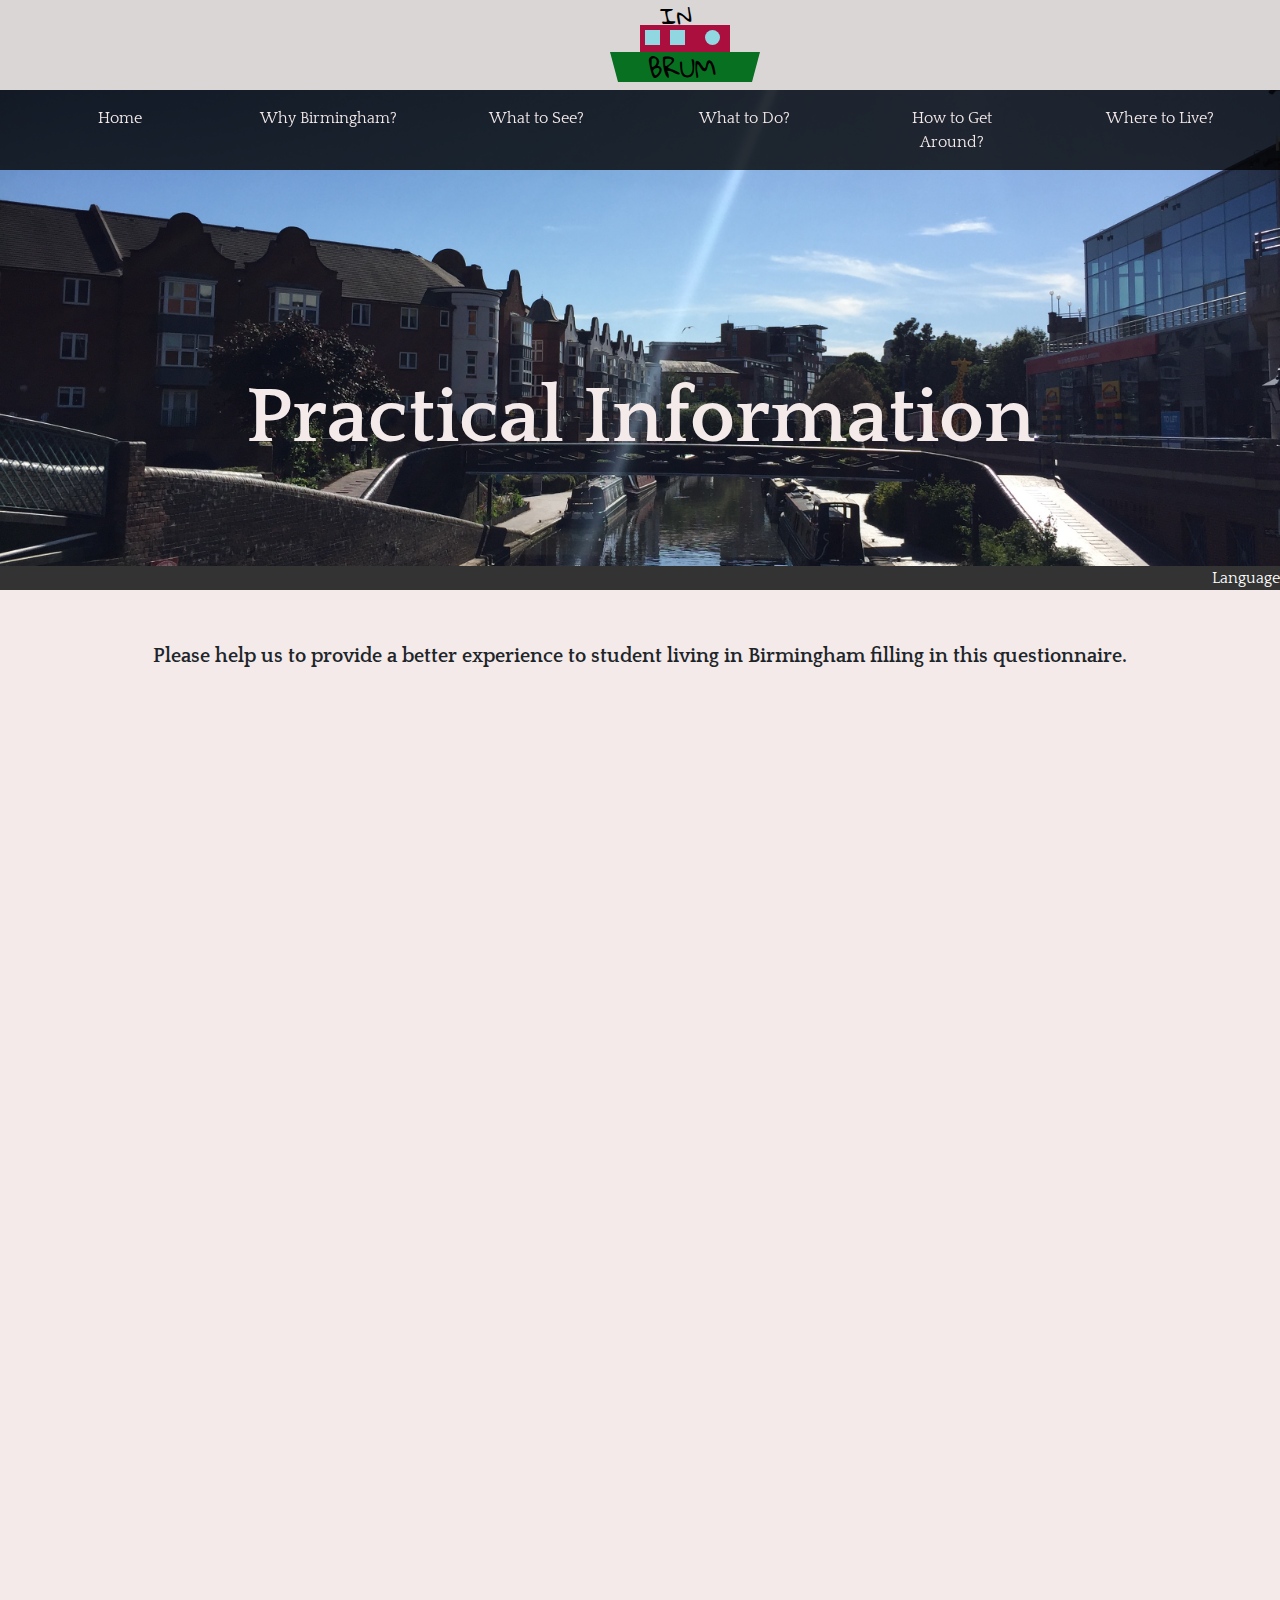
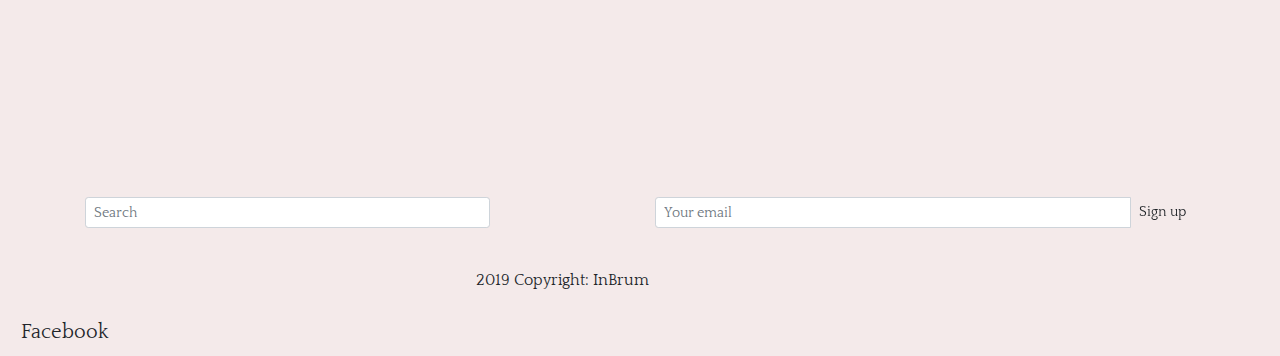
==== practicalinformation.html @ d5783a08 "added google analytics to all html pages & added practicalinformation.html with google forms. added " ====
<!DOCTYPE html>
<html lang="eng">
<head>
  <title>In Brum</title>
  <meta charset="utf-8">
  <meta name="viewport" content="width=device-width, initial-scale=1">
  <link rel="stylesheet" href="https://use.fontawesome.com/releases/v5.8.2/css/all.css" integrity="sha384-oS3vJWv+0UjzBfQzYUhtDYW+Pj2yciDJxpsK1OYPAYjqT085Qq/1cq5FLXAZQ7Ay" crossorigin="anonymous">
  <link rel="stylesheet" type="text/css" href="https://stackpath.bootstrapcdn.com/bootstrap/4.3.1/css/bootstrap.min.css"/>
  <link rel="stylesheet" href="wheretolive.css"/>
  <link href="https://fonts.googleapis.com/css?family=Quattrocento" rel="stylesheet"/>
  <link href="https://fonts.googleapis.com/css?family=Gloria+Hallelujah" rel="stylesheet">
  <!-- Global site tag (gtag.js) - Google Analytics -->
<script async src="https://www.googletagmanager.com/gtag/js?id=UA-140418159-1"></script>
<script>
  window.dataLayer = window.dataLayer || [];
  function gtag(){dataLayer.push(arguments);}
  gtag('js', new Date());

  gtag('config', 'UA-140418159-1');
</script>
</head>
<body>
<!--LOGO !-->
  <div id="introd">
    <div class="cabin">
      <div class="in">IN</div>
      <div class="screenone"></div>
      <div class="screentwo"></div>
      <div class="screenoval"></div>
    </div>
    <div class="bow">
      <div class="brum">BRUM</div>
    </div>
  </div>
<!--Header !-->
<header class="practicalhead">
<nav class="navbar">
  <ul class="nav nav-pills flex-sm-row">
    <li class="nav-item col-md-2">
    <a class="nav-link" href="#">Home</a></li>

    <li class="nav-item col-md-2">
    <a class="nav-link" href="#">Why Birmingham?</a></li>

    <li class="nav-item col-md-2">
    <a class="nav-link" href="#">What to See?</a></li>

    <li class="nav-item col-md-2">
    <a class="nav-link" href="#">What to Do?</a></li>

    <li class="nav-item col-md-2">
    <a class="nav-link" href="#">How to Get Around?</a></li>

    <li class="nav-item col-md-2">
    <a class="nav-link" href="#">Where to Live?</a></li>
  </ul>
</nav>
<h1>Practical Information</h1>

<div class="langnavbar">
  <div class="ddown">
    <button onclick="myFunction()" class="dbtn">Language<i class="fa fa-caret-down"></i></button>
    <div class="ddown-content">
      <a href="#">Chinese</a>
      <a href="#">English</a>
      <a href="#">French</a>
      <a href="#">Hindi</a>
      <a href="#">Italian</a>
    </div>
  </div>
</div>
</header>

<section>
<h1 class="practical"> Please help us to provide a better experience to student living in Birmingham filling in this questionnaire. </h1>
</section>
<div class="form">
  <iframe src="https://docs.google.com/forms/d/e/1FAIpQLSf48FTdHsJx8xRaVHDQA1IYDrx9JBfNKeyt4WsvzVb0yD_aOg/viewform?embedded=true" width="640" height="1024" frameborder="0" marginheight="0" marginwidth="0">Loading...</iframe>
</div>
  <!-- Footer -->
<footer class="page-footer font-small special-color-dark pt-4">

  <!-- Footer Elements -->
  <div class="container">

    <!--Grid row-->
    <div class="row">

      <!--Grid column-->
      <div class="col-md-6 mb-4">

        <!-- Form -->
        <form class="form-inline">
          <input class="form-control form-control-sm mr-3 w-75" type="text" placeholder="Search"
            aria-label="Search">
          <i class="fas fa-search" aria-hidden="true"></i>
        </form>
        <!-- Form -->

      </div>
      <!--Grid column-->

      <!--Grid column-->
      <div class="col-md-6 mb-4">

        <form class="input-group">
          <input type="text" class="form-control form-control-sm" placeholder="Your email"
            aria-label="Your email" aria-describedby="basic-addon2">
          <div class="input-group-append">
            <button class="btn btn-sm btn-outline-white my-0" type="button">Sign up</button>
          </div>
        </form>

      </div>
      <!--Grid column-->

    </div>
    <!--Grid row-->

  </div>
  <!-- Footer Elements -->

  <!-- Copyright -->
  <div class="footer-copyright text-center py-3">2019 Copyright: InBrum
    <a href="http://github.com/Matilde90/InBrum">Follow us on GitHub!</a>
  </div>

  <!--FB-->
  <button type="button" class="btn btn-lg btn-fb"><i class="fab fa-facebook-f pr-1"></i> Facebook</button>
  <!-- close copyright -->
</footer>
<!-- close footer -->
<script src="http://code.jquery.com/jquery-3.2.1.min.js"></script>
<script src="wheretolive.js"></script>
  </body>
  </html>
---- wheretolive.css ----
body{
  margin:0 auto;
  background-color: #F4EAEA;
  font-family: 'Quattrocento', serif;
}
/*logo*/
#introd{
  height: 90px;
  width: 100%;
  z-index: 1;
  position: absolute;
  background-color: rgba(200,200,200,0.6);
  padding-left: 0;
  margin: 0 auto;
  z-index: 1px;
}

header{
  background-image: url(background.jpg);
  background-size: cover;
  background-position: center;
  color: #F4EAEA;
  margin-bottom:0;
  opacity: 1;
  position: relative;
  top: 90px;
}
.practicalhead{
background-image: url(practicalinfo.jpg);
}
.cabin{
  background-color: rgba(171, 15, 62, 1);
  height: 30px;
  width: 90px;
  top: 25px;
  left: 640px;
  position: relative;
  z-index: -1;
}
.in{
position: relative;
font-family: 'Gloria Hallelujah', cursive;
font-size: 22px;
top: -25px;
left: 20px;
color: black;
padding:0;
}
.in2{
  position: relative;
  font-family: 'Gloria Hallelujah', cursive;
  font-size: 28px;
  top: -33px;
  left: 15px;
  color: black;
  margin-bottom: -9px;
}
.screenone{
  position: relative;
  height:15px;
  width:15px;
  top: -28px;
  right: -5px;
  background-color:rgba(144, 215, 226, 1);
}
.screentwo{
  position: relative;
  top: -43px;
  right: -30px;
  height:15px;
  width:15px;
  background-color:rgba(144, 215, 226, 1);
}
.screenoval{
  position: relative;
  height:15px;
  width:15px;
  background-color:rgba(144, 215, 226, 1);
  top: -58px;
  right: -65px;
  border-radius: 50%;
  z-index: 2;
}
.bow{
  border-top: 30px solid rgba(8, 113, 33, 1);
  border-left: 8px solid transparent;
  border-right: 8px solid transparent;
  height: 0;
  width: 150px;
  position:relative;
  z-index: -1;
  left: 610px;
  top: 22px;
}
.brum{
  position: relative;
  top: -33px;
  left: 30px;
  z-index: 1;
  color: black;
  font-family: 'Gloria Hallelujah', cursive;
  font-size: 25px;
  border-color:black;
}
.brum2{
  position: relative;
  top: -38px;
  left: 30px;
  z-index: 1;
  color: black;
  font-family: 'Gloria Hallelujah', cursive;
  font-size: 33px;
  border-color:black;
}
ul{
  width:100%;
}
li{
  text-align: center;
}
a{
  color: #F4EAEA;
}
nav{
  background-color: rgba(2,3,2,0.8);
}
.navbar{
  position: sticky;
  top:0;
  z-index: 2;
}
h1{
  text-align: center;
  font-weight:bold;
  padding-top:200px;
  padding-bottom: 100px;
  font-size: 80px;
  margin-bottom: 0px;
}
/*Style langnavbar*/
/*
.dropbtn {
  background-color: rgba(200,200,200,0.6);
  color: black;
  padding-left: 25px;
  padding-right: 25px;
  padding-top: 10px;
  padding-bottom: 10px;
  font-size: 20px;
  border: none;
  cursor: pointer;
}
.dropbtn:hover .dropbtn:focus {
  background-color: #3e8e41;
}
.dropdown {
  float: right;
  position: relative;
  display: inline-block;
}
.dropdown-content {
  display: none;
  position: absolute;
  background-color: #f1f1f1;
  min-width: 135px;
  overflow: auto;
  box-shadow: 0px 8px 16px 0px rgba(0,0,0,0.2);
  right: 0;
  z-index: 1;
}
.dropdown-content a {
  color: black;
  padding: 12px 16px;
  text-decoration: none;
  display: block;
}
.dropdown a:hover {
  background-color: #ddd;
}
.show {
  display: block;
}
*/
/* Language Bar */
.langnavbar {
  overflow: hidden;
  background-color: #333;
}

.langnavbar a {
  float: right;
  color: #f2f2f2;
  text-align: center;
  padding: 4px 16px;
  text-decoration: none;
  font-size: 16px;
}

.langnavbar a:hover {
  background-color: #ddd;
  color: black;
}

.ddown {
  float: right;
  overflow: hidden;
}

.ddown .dbtn {
  font-size: 16px;
  border: none;
  outline: none;
  color: white;
  padding: 0px 0px 0px 40px;
  background-color: inherit;
  font-family: inherit;
  margin: 0;
}

.langnavbar a:hover, .ddown:hover .dbtn {
  background-color: #8e989e;
}

.ddown-content {
  display: none;
  position: absolute;
  background-color: #f9f9f9;
  min-width: 160px;
  box-shadow: 0px 8px 16px 0px rgba(0,0,0,0.2);
  z-index: 1;
}

.ddown-content a {
  float: none;
  color: black;
  padding: 8px 8px;
  text-decoration: none;
  display: block;
  text-align: center;
}

.ddown-content a:hover {
  background-color: #ddd;
}

.ddown:hover .ddown-content {
  display: block;
}
/* End of language bar */
.intro{
  max-width: 1500px;
  padding-top:10%;
  position:relative;
  text-align:center;
  font-weight: bold;
  margin-top: 10px;
  padding-left: 3%;
  padding-right: 3%;
  margin-bottom: -25px;
}
section {
  margin: 5%
}
.backgr {
  background-color: rgba(200,200,200,0.6);
  padding:2%;
}
.bhampic {
  position: relative;
  margin: 1.2% 8%;
  border-radius: 12px;
  height: 500px;
  width: auto;
}
#sellyoak {
  background-image: url(sellyoak.jpg);
  background-size: 100%;
  background-repeat: no-repeat
}
#moseley {
  background-image: url(moseley.jpg);
  background-size: 100%;
  background-repeat: no-repeat
}
#edgbaston {
  background-image: url(edgbaston.jpg);
  background-size: 100%;
  background-repeat: no-repeat
}
#erdington {
  background-image: url(erdington.jpg);
  background-size: 100%;
  background-repeat: no-repeat
}
#harborne {
  background-image: url(harborne.jpg);
  background-size:100%;
  background-repeat: no-repeat
}
#citycentre {
  background-image: url(citycentre.jpg);
  background-size: 100%;
  background-repeat: no-repeat
  }
#brindleyplace{
  background-image: url(brindleyplace.jpg);
  background-size: 100%;
  background-repeat: no-repeat
  }
p {
  padding: 10px;
  font-size: 30px;
  line-height: 24px;
  color: #F4EAEA;
  background: black;
  background: linear-gradient(bottom, rgba(0,0,0,1), rgba(0,0,0,.4));
  background: -webkit-linear-gradient(bottom, rgba(0,0,0,1), rgba(0,0,0,.4));
  background: -moz-linear-gradient(bottom, rgba(0,0,0,1), rgba(0,0,0,.4));
  line-height: 28px;
  text-align: justify;
  position: absolute;
  bottom: 0;
  margin: 0;
  height: 50px;
  transition: height .5s;
  -webkit-transition: height .5s;
  -moz-transition: height .5s;
  width:100%;
}
small {
  opacity: 0;
}
.show-description p {
  height: 150px;
  width:100%;
}
.show-description small {
  opacity: 1;
}
small {
  font-size:20px;
}

/* Google form div*/
.form{
  text-align: center;
}
.practical{
  font-size: 20px;
  padding-bottom: 10px;
  padding-top: 80px;
}
/* Google form div*/
@media (max-width:1100px) {
  .bhampic{height:350px;}
  h1{font-size: 45px;}
  li{text-align: center;}
  small{font-size:18px;}
  .cabin{left: 430px;}
  .bow{left: 400px;}
  .intro{padding-top:19%;
    margin-top: 15px;}
}
@media (max-width:700px) {
  h1{font-size: 36px;}
  .bhampic{height:220px;}
  .description {font-size:13px;}
  li{text-align: center;}
  section{padding-top: 10px;}
  small{font-size:16px;}
  .show-description p {
    height: 170px;}
  .dropbtn{ padding-left: 10px;
    padding-right: 12px;
    padding-top: 6px;
    padding-bottom: 6px;
    font-size: 14px;}
  .dropdown-content {
    min-width: 83px;
    font-size: 14px;}
  .dropdown-content a {
    padding: 10px 10px;}
  .cabin{left: 330px;}
  .bow{left: 300px;}
  .intro{padding-top:13%;
    margin-top: 28px;}
}
@media (max-width:500px) {
  .bhampic{height:180px;}
  h1{font-size: 30px;}
  li{text-align: center;}
  small{font-size:16px;}
  .show-description p {
    height: 170px;}
  .dropbtn{ padding-left: 10px;
    padding-right: 10px;
    padding-top: 5px;
    padding-bottom: 5px;
    font-size: 14px;}
  .dropdown-content {
    min-width: 83px;
    font-size: 14px;}
  .dropdown-content a {
    padding: 10px 10px;}
  .cabin{
    left: 220px;
    position: relative;
    z-index: -1;}
  .bow{left: 190px;}
  .intro{padding-top:15%;
      margin-top: 33px;}
}
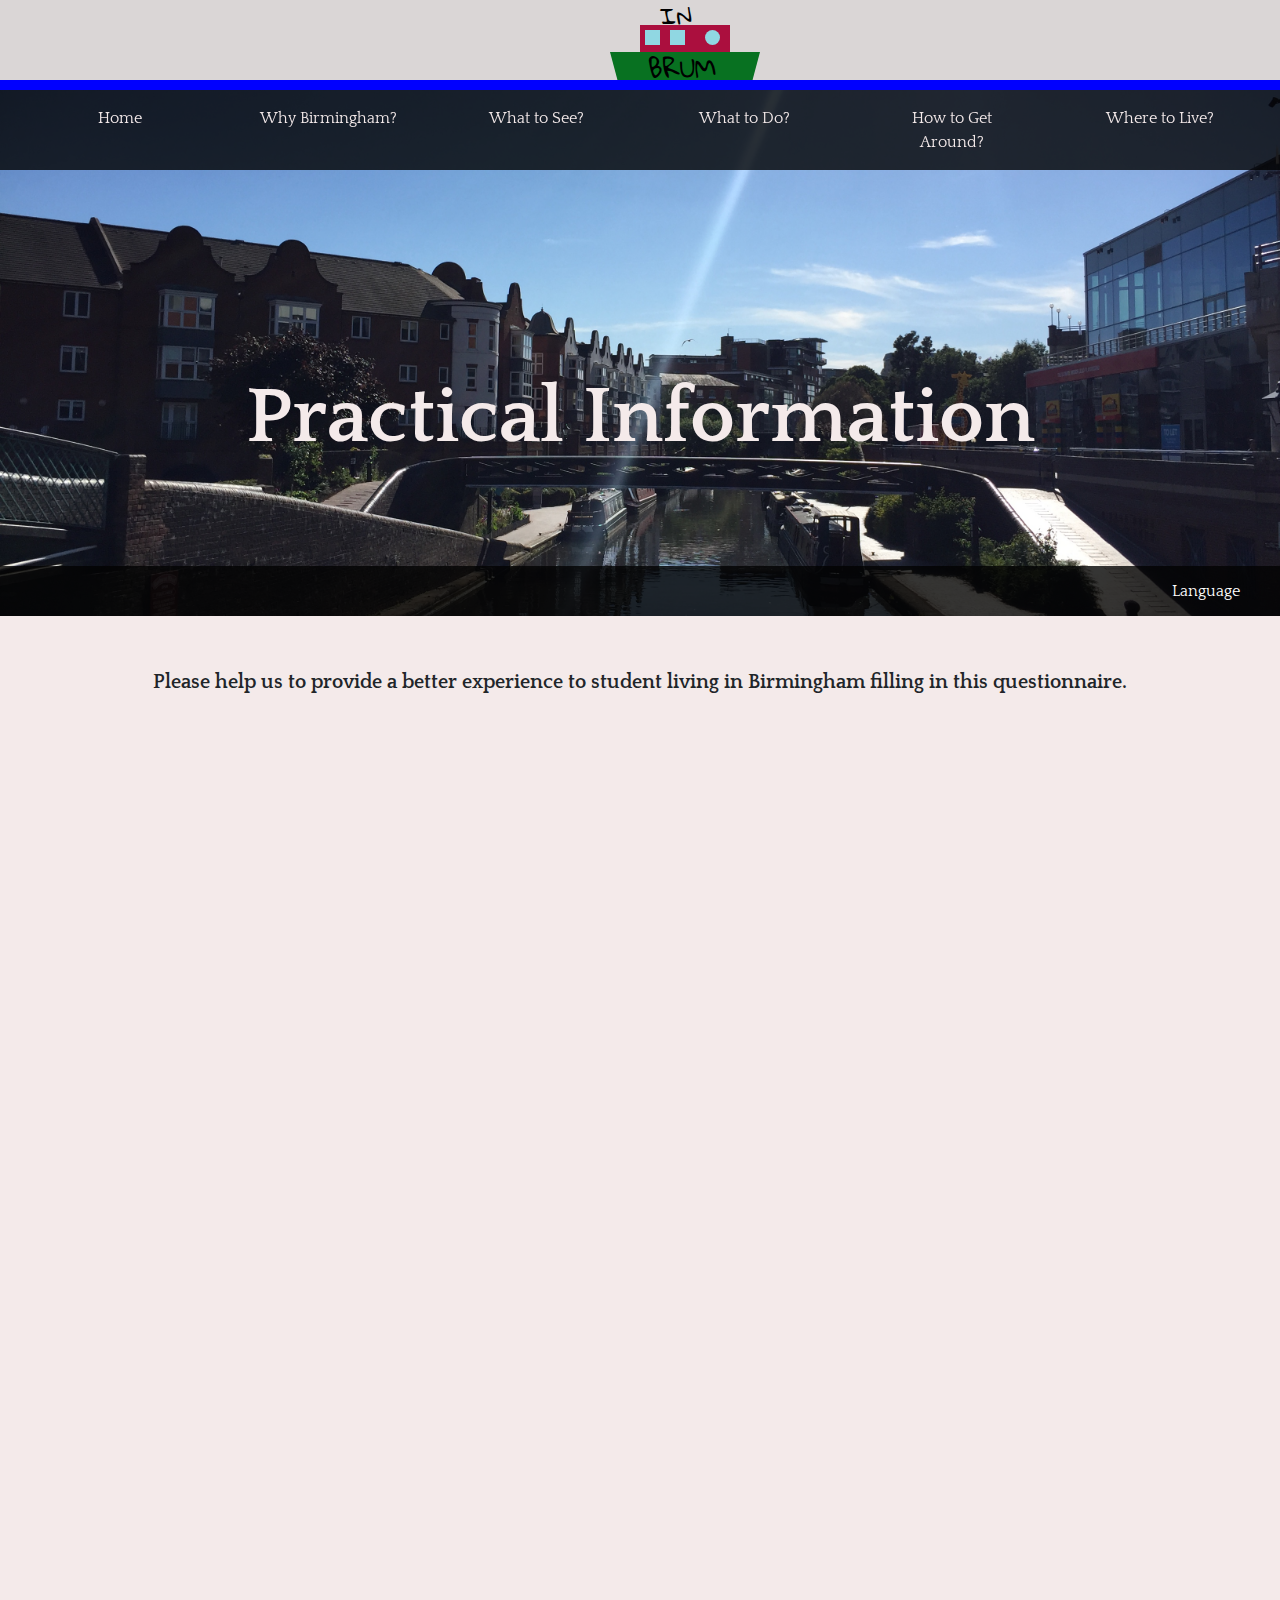
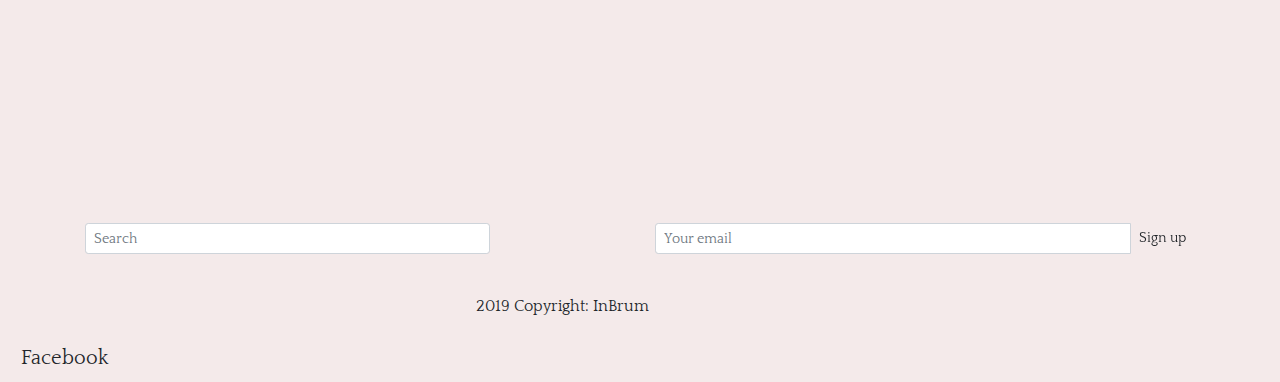
==== commit 92c27ec4: "added canal in practical info.html" ====
--- a/practicalinformation.html
+++ b/practicalinformation.html
@@ -31,16 +31,17 @@
     <div class="bow">
       <div class="brum">BRUM</div>
     </div>
+    <div class="canal"></div>
   </div>
 <!--Header !-->
 <header class="practicalhead">
 <nav class="navbar">
   <ul class="nav nav-pills flex-sm-row">
     <li class="nav-item col-md-2">
-    <a class="nav-link" href="#">Home</a></li>
+    <a class="nav-link" href="./index.html">Home</a></li>
 
     <li class="nav-item col-md-2">
-    <a class="nav-link" href="#">Why Birmingham?</a></li>
+    <a class="nav-link" href="./why_bham_2.html">Why Birmingham?</a></li>
 
     <li class="nav-item col-md-2">
     <a class="nav-link" href="#">What to See?</a></li>
@@ -52,7 +53,7 @@
     <a class="nav-link" href="#">How to Get Around?</a></li>
 
     <li class="nav-item col-md-2">
-    <a class="nav-link" href="#">Where to Live?</a></li>
+    <a class="nav-link" href="./wheretolive.html">Where to Live?</a></li>
   </ul>
 </nav>
 <h1>Practical Information</h1>
--- a/wheretolive.css
+++ b/wheretolive.css
@@ -112,6 +112,13 @@
   font-size: 33px;
   border-color:black;
 }
+.canal{
+  height: 10px;
+  background-color: blue;
+  position: relative;
+  margin-top: 20px;
+  width: 100%;
+  z-index: -1;}
 ul{
   width:100%;
 }
@@ -184,7 +191,8 @@
 /* Language Bar */
 .langnavbar {
   overflow: hidden;
-  background-color: #333;
+  background-color: rgba(2,3,2,0.8);
+  height: 50px;
 }
 
 .langnavbar a {
@@ -204,6 +212,7 @@
 .ddown {
   float: right;
   overflow: hidden;
+  height: 50px;
 }
 
 .ddown .dbtn {
@@ -211,10 +220,13 @@
   border: none;
   outline: none;
   color: white;
-  padding: 0px 0px 0px 40px;
+  padding: 0px 40px 0px 40px;
   background-color: inherit;
   font-family: inherit;
   margin: 0;
+}
+.dbtn{
+  height: 50px;
 }
 
 .langnavbar a:hover, .ddown:hover .dbtn {
@@ -269,7 +281,7 @@
   position: relative;
   margin: 1.2% 8%;
   border-radius: 12px;
-  height: 500px;
+  height: 450px;
   width: auto;
 }
 #sellyoak {
@@ -352,18 +364,18 @@
 }
 /* Google form div*/
 @media (max-width:1100px) {
-  .bhampic{height:350px;}
+  .bhampic{height:280px;}
   h1{font-size: 45px;}
   li{text-align: center;}
   small{font-size:18px;}
-  .cabin{left: 430px;}
-  .bow{left: 400px;}
+  .cabin{left: 400px;}
+  .bow{left: 370px;}
   .intro{padding-top:19%;
     margin-top: 15px;}
 }
 @media (max-width:700px) {
   h1{font-size: 36px;}
-  .bhampic{height:220px;}
+  .bhampic{height:200px;}
   .description {font-size:13px;}
   li{text-align: center;}
   section{padding-top: 10px;}
@@ -380,18 +392,19 @@
     font-size: 14px;}
   .dropdown-content a {
     padding: 10px 10px;}
-  .cabin{left: 330px;}
-  .bow{left: 300px;}
+  .cabin{left: 300px;}
+  .bow{left: 270px;}
   .intro{padding-top:13%;
     margin-top: 28px;}
 }
 @media (max-width:500px) {
-  .bhampic{height:180px;}
+  .bhampic{height:160px;}
   h1{font-size: 30px;}
   li{text-align: center;}
-  small{font-size:16px;}
+  small{font-size:15px;}
   .show-description p {
-    height: 170px;}
+    height: 160px;
+    font-size: 14px;}
   .dropbtn{ padding-left: 10px;
     padding-right: 10px;
     padding-top: 5px;
@@ -402,11 +415,25 @@
     font-size: 14px;}
   .dropdown-content a {
     padding: 10px 10px;}
-  .cabin{
-    left: 220px;
-    position: relative;
-    z-index: -1;}
-  .bow{left: 190px;}
+  .cabin{left: 200px;}
+  .bow{left: 170px;}
   .intro{padding-top:15%;
       margin-top: 33px;}
 }
+@media (max-width:400px) {
+  .bhampic{height:100px;}
+  h1{font-size: 22px;}
+  small{font-size:13px;}
+  .show-description p {
+    font-size: 12px;
+    line-height: 12px;
+    height: 100px;}
+    .cabin{left: 140px;}
+    .bow{left: 110px;}
+}
+
+@media (max-width:300px) {
+    .cabin{
+      left: 100px;}
+    .bow{left: 70px;}
+}
